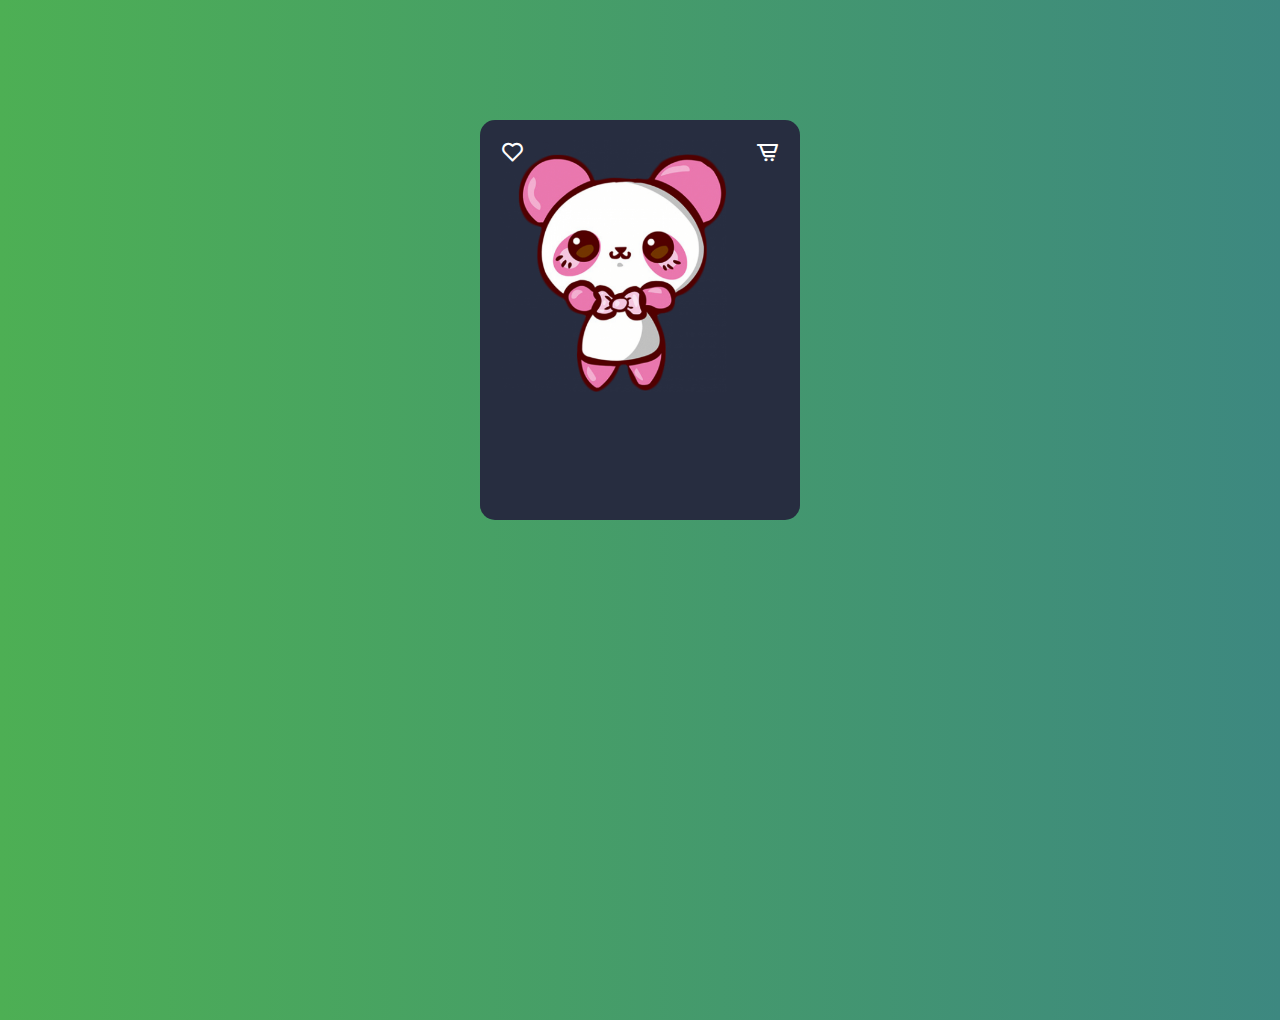
==== day1/index.html @ 55815d8a "day 1" ====
<!DOCTYPE html>
<html lang="en">
  <head>
    <meta charset="UTF-8" />
    <meta http-equiv="X-UA-Compatible" content="IE=edge" />
    <meta name="viewport" content="width=device-width, initial-scale=1.0" />
    <link rel="stylesheet" href="./style.css" />
    <link
      href="https://unpkg.com/boxicons@2.1.1/css/boxicons.min.css"
      rel="stylesheet"
    />
    <title>Day 1</title>
  </head>
  <body>
    <div class="card">
      <div class="card_heart">
        <i class="bx bx-heart"></i>
      </div>

      <div class="card_cart">
        <i class="bx bx-cart-alt"></i>
      </div>
      <div class="card_img">
        <img src="./assets/gau.png" alt="gau-img" />
      </div>
      <div class="card_title"></div>
      <div class="card_price"></div>
      <div class="card_size"></div>
      <div class="card_color"></div>
      <div class="card_action"></div>
    </div>
  </body>
</html>
---- day1/style.css ----
/* reset css */
* {
  margin: 0;
  padding: 0;
  box-sizing: border-box;
}
/* set bg cho trang */
body {
  height: 100vh;
  background-image: linear-gradient(to right, #4daf54, #3d8880);
}
.card {
  margin: 120px auto;
  width: 320px;
  height: 400px;
  background-color: #272d40;
  border-radius: 15px;
  padding: 20px;
  color: white;
  position: relative;
}
.card_heart,
.card_cart {
  font-size: 25px;
  position: absolute;
  left: 20px;
  top: 20px;
}
.card_cart {
  left: unset;
  right: 20px;
}
.card_img {
  width: 90%;
}
.card_img img {
  width: 90%;
  height: 100%;
  object-fit: cover;
  margin-left: 20pxs;
}
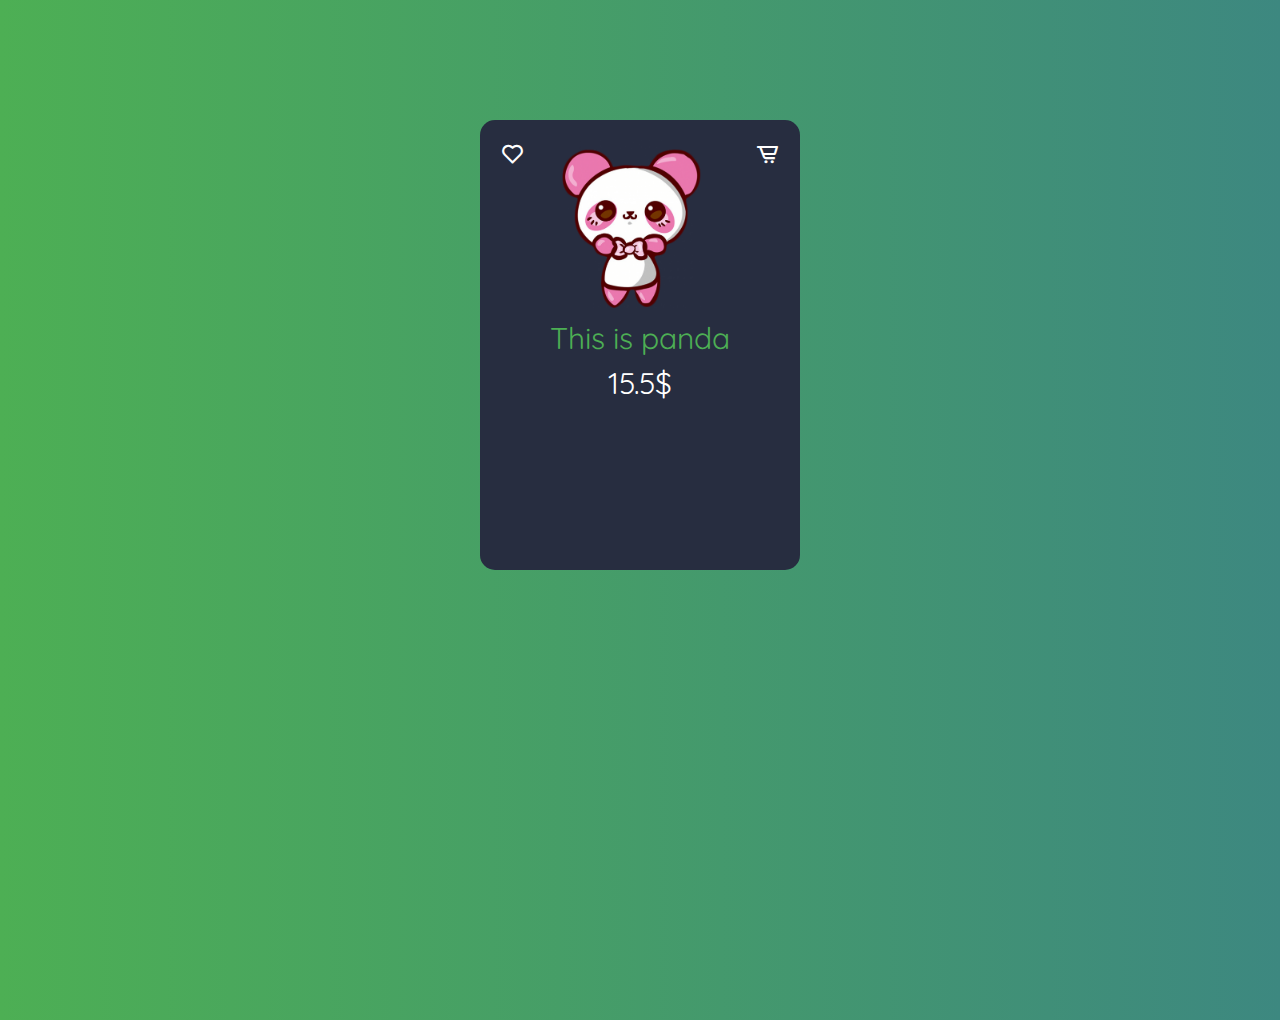
==== commit bfcdc45b: "update day 1" ====
--- a/day1/index.html
+++ b/day1/index.html
@@ -13,21 +13,38 @@
   </head>
   <body>
     <div class="card">
-      <div class="card_heart">
+      <div class="card__heart">
         <i class="bx bx-heart"></i>
       </div>
 
-      <div class="card_cart">
+      <div class="card__cart">
         <i class="bx bx-cart-alt"></i>
       </div>
-      <div class="card_img">
+      <div class="card__img">
         <img src="./assets/gau.png" alt="gau-img" />
       </div>
-      <div class="card_title"></div>
-      <div class="card_price"></div>
-      <div class="card_size"></div>
-      <div class="card_color"></div>
-      <div class="card_action"></div>
+      <div class="card__title">This is panda</div>
+      <div class="card__price">15.5$</div>
+      <div class="card__size">
+        <h3>Size:</h3>
+        <span>6</span>
+        <span>7</span>
+        <span>8</span>
+        <span>9</span>
+      </div>
+      <div class="card__color">
+        <h3>Color:</h3>
+        <span class="card__color--green">
+        </span>
+        <span class="card__color--red">
+        </span>
+        <span class="card__color--black">
+        </span>
+      </div>
+      <div class="card__action">
+        <button>Buy now</button>
+        <button>Add cart</button>
+      </div>
     </div>
   </body>
 </html>
--- a/day1/style.css
+++ b/day1/style.css
@@ -1,41 +1,137 @@
+/* import font css */
+@import url("https://fonts.googleapis.com/css2?family=Dancing+Script:wght@700&family=Poppins:ital,wght@0,100;0,200;0,300;0,400;0,500;1,100;1,200;1,300;1,400&display=swap");
+@import url("https://fonts.googleapis.com/css2?family=Dancing+Script:wght@700&family=Poppins:ital,wght@0,100;0,200;0,300;0,400;0,500;1,100;1,200;1,300;1,400&family=Quicksand:wght@400;500;600&display=swap");
+/* khai bao bien chung */
+:root {
+  --primary-color: #4daf54;
+}
+
 /* reset css */
 * {
   margin: 0;
   padding: 0;
   box-sizing: border-box;
 }
-/* set bg cho trang */
+/* set bg for page */
 body {
   height: 100vh;
   background-image: linear-gradient(to right, #4daf54, #3d8880);
+  font-family: 'Quicksand', sans-serif;
 }
 .card {
   margin: 120px auto;
   width: 320px;
-  height: 400px;
+  height: 450px;
   background-color: #272d40;
   border-radius: 15px;
   padding: 20px;
   color: white;
   position: relative;
 }
-.card_heart,
-.card_cart {
+.card__heart,
+.card__cart {
   font-size: 25px;
   position: absolute;
   left: 20px;
   top: 20px;
 }
-.card_cart {
+.card__cart {
   left: unset;
   right: 20px;
 }
-.card_img {
+.card__img {
   width: 90%;
+  transition: 0.5s;
+  transition-delay: 0.2s;
 }
-.card_img img {
-  width: 90%;
+.card__img img {
+  width: 60%;
   height: 100%;
   object-fit: cover;
-  margin-left: 20pxs;
+  margin-left: 50px;
 }
+.card__title,
+.card__price {
+  text-align: center;
+  font-size: 30px;
+  padding-top: 7px;
+  transition: 0.5s;
+  transition-delay: 0.2s;
+}
+.card__title {
+  color: var(--primary-color);
+}
+.card__size,
+.card__color {
+  display: flex;
+  align-items: center;
+  margin-bottom: 10px;
+}
+
+.card__size span {
+  padding: 3px 9px;
+  background-color: aliceblue;
+  color: #000;
+  border-radius: 5px;
+  margin-left: 15px;
+}
+
+.card__color span {
+  width: 20px;
+  height: 20px;
+  border-radius: 50%;
+  margin-left: 15px;
+}
+
+.card__color--green {
+  background-color: green;
+}
+.card__color--red {
+  background-color: red;
+}
+.card__color--black {
+  background-color: black;
+}
+.card__action button {
+  background-color: var(--primary-color);
+  border-radius: 5px;
+  padding: 10px 20px;
+  border: none;
+  outline: none;
+  color: white;
+  font-size: 20px;
+  margin-right: 15px;
+}
+
+.card:hover .card__img {
+  transform: translateY(-90px) rotate(-20deg);
+}
+.card:hover .card__title {
+  transform: translate(-39px, -70px);
+}
+.card:hover .card__price {
+  transform: translate(-97px, -70px);
+}
+
+.card__size {
+  margin-top: 150px;
+}
+.card__size,
+.card__color,
+.card__action {
+  visibility: hidden;
+  opacity: 0;
+  transition: 0.5s;
+  transition-delay: 0.2s;
+}
+.card:hover .card__size,
+.card:hover .card__color,
+.card:hover .card__action {
+  transform: translateY(-170px);
+  opacity: 100;
+  visibility: visible;
+}
+.card__action button:hover {
+  transform: scale(0.9);
+  background-color: green;
+}
